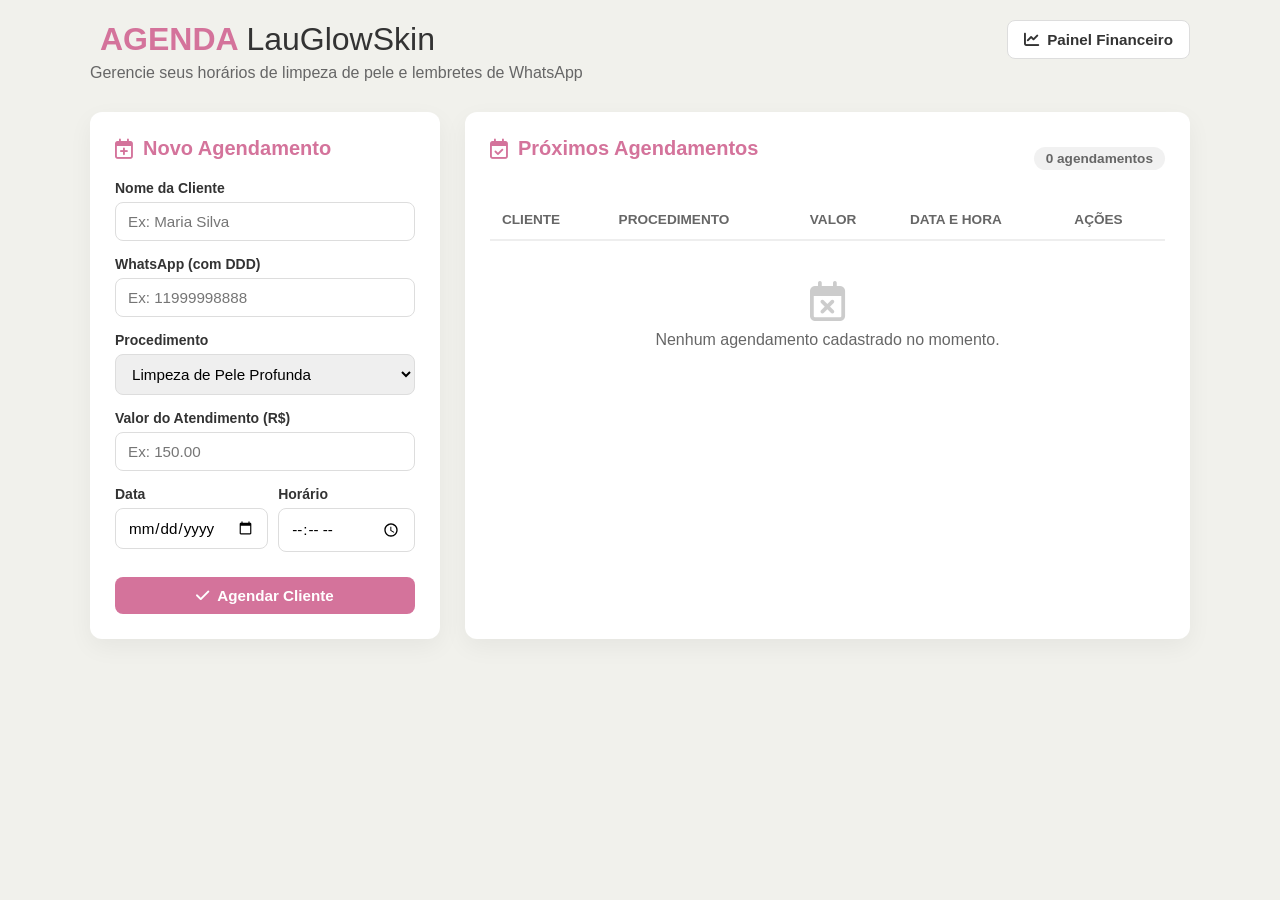
==== index.html @ 62284722 "Add files via upload" ====
<!DOCTYPE html>
<html lang="pt-BR">
<head>
  <meta charset="UTF-8">
  <meta name="viewport" content="width=device-width, initial-scale=1.0">
  <title>Agenda - Estética & Limpeza de Pele</title>
  <link rel="stylesheet" href="style.css">
  <link rel="stylesheet" href="https://cdnjs.cloudflare.com/ajax/libs/font-awesome/6.4.0/css/all.min.css">
</head>
<body>

  <div class="app-container">
    <header class="header">
      <div class="header-top">
        <div class="logo">
          <i class="fa-solid fa-sparkles"></i>
          <h1>AGENDA <span>LauGlowSkin</span></h1>
        </div>
        <a href="financeiro.html" class="btn btn-secondary">
          <i class="fa-solid fa-chart-line"></i> Painel Financeiro
        </a>
      </div>
      <p>Gerencie seus horários de limpeza de pele e lembretes de WhatsApp</p>
    </header>

    <main class="main-content">
      <!-- Form Section -->
      <section class="card form-card">
        <h2><i class="fa-regular fa-calendar-plus"></i> Novo Agendamento</h2>
        <form id="booking-form">
          <div class="form-group">
            <label for="client-name">Nome da Cliente</label>
            <input type="text" id="client-name" placeholder="Ex: Maria Silva" required>
          </div>

          <div class="form-group">
            <label for="client-phone">WhatsApp (com DDD)</label>
            <input type="tel" id="client-phone" placeholder="Ex: 11999998888" required>
          </div>

          <div class="form-group">
            <label for="service-type">Procedimento</label>
            <select id="service-type" required>
              <option value="Limpeza de Pele Profunda">Limpeza de Pele Profunda</option>
              <option value="Limpeza de Pele com Peeling">Limpeza de Pele com Peeling</option>
              <option value="Hidratação Facial">Hidratação Facial</option>
              <option value="Revitalização Facial">Revitalização Facial</option>
            </select>
          </div>

          <div class="form-group">
            <label for="service-price">Valor do Atendimento (R$)</label>
            <input type="number" id="service-price" step="0.01" placeholder="Ex: 150.00" required>
          </div>

          <div class="form-row">
            <div class="form-group">
              <label for="booking-date">Data</label>
              <input type="date" id="booking-date" required>
            </div>

            <div class="form-group">
              <label for="booking-time">Horário</label>
              <input type="time" id="booking-time" required>
            </div>
          </div>

          <button type="submit" class="btn btn-primary">
            <i class="fa-solid fa-check"></i> Agendar Cliente
          </button>
        </form>
      </section>

      <!-- List Section -->
      <section class="card list-card">
        <div class="list-header">
          <h2><i class="fa-regular fa-calendar-check"></i> Próximos Agendamentos</h2>
          <div class="badge-count" id="appointment-count">0 agendamentos</div>
        </div>

        <div class="table-wrapper">
          <table id="appointments-table">
            <thead>
              <tr>
                <th>Cliente</th>
                <th>Procedimento</th>
                <th>Valor</th>
                <th>Data e Hora</th>
                <th>Ações</th>
              </tr>
            </thead>
            <tbody id="appointments-list">
              <!-- Inserido dinamicamente via JS -->
            </tbody>
          </table>
          <div id="empty-state" class="empty-state">
            <i class="fa-regular fa-calendar-xmark"></i>
            <p>Nenhum agendamento cadastrado no momento.</p>
          </div>
        </div>
      </section>
    </main>
  </div>

  <script src="script.js"></script>
</body>
</html>
---- style.css ----
:root {
  --primary-color: #d4739b;
  --primary-hover: #c44f80;
  --bg-color: #f1f1ec;
  --card-bg: #ffffff;
  --text-main: #333333;
  --text-muted: #666666;
  --whatsapp-color: #25d366;
  --whatsapp-hover: #1ebd56;
  --danger-color: #e63946;
  --border-radius: 12px;
  --shadow: 0 8px 24px rgba(0, 0, 0, 0.05);
}

* {
  box-sizing: border-box;
  margin: 0;
  padding: 0;
  font-family: 'Segoe UI', Tahoma, Geneva, Verdana, sans-serif;
}

body {
  background-color: var(--bg-color);
  color: var(--text-main);
  padding: 20px;
  min-height: 100vh;
}

.app-container {
  max-width: 1100px;
  margin: 0 auto;
}

.header {
  margin-bottom: 30px;
}

.header-top {
  display: flex;
  justify-content: space-between;
  align-items: center;
  flex-wrap: wrap;
  gap: 15px;
}

.header .logo {
  display: flex;
  align-items: center;
  gap: 10px;
  color: var(--primary-color);
}

.header h1 {
  font-size: 2rem;
  font-weight: 700;
}

.header h1 span {
  font-weight: 300;
  color: var(--text-main);
}

.header p {
  color: var(--text-muted);
  margin-top: 5px;
}

.main-content {
  display: grid;
  grid-template-columns: 350px 1fr;
  gap: 25px;
}

@media (max-width: 900px) {
  .main-content {
    grid-template-columns: 1fr;
  }
}

.card {
  background: var(--card-bg);
  border-radius: var(--border-radius);
  padding: 25px;
  box-shadow: var(--shadow);
}

.card h2 {
  font-size: 1.25rem;
  margin-bottom: 20px;
  color: var(--primary-color);
  display: flex;
  align-items: center;
  gap: 10px;
}

/* Form Styles */
.form-group {
  margin-bottom: 15px;
}

.form-row {
  display: flex;
  gap: 10px;
}

.form-row .form-group {
  flex: 1;
}

label {
  display: block;
  font-size: 0.875rem;
  font-weight: 600;
  margin-bottom: 6px;
  color: var(--text-main);
}

input, select {
  width: 100%;
  padding: 10px 12px;
  border: 1px solid #ddd;
  border-radius: 8px;
  font-size: 0.95rem;
  outline: none;
  transition: border-color 0.2s;
}

input:focus, select:focus {
  border-color: var(--primary-color);
}

.btn {
  border: none;
  border-radius: 8px;
  padding: 10px 16px;
  font-size: 0.95rem;
  font-weight: 600;
  cursor: pointer;
  display: inline-flex;
  align-items: center;
  justify-content: center;
  gap: 8px;
  text-decoration: none;
  transition: background-color 0.2s, transform 0.1s;
}

.btn:active {
  transform: scale(0.98);
}

.btn-primary {
  width: 100%;
  background-color: var(--primary-color);
  color: white;
  margin-top: 10px;
}

.btn-primary:hover {
  background-color: var(--primary-hover);
}

.btn-secondary {
  background-color: #fff;
  border: 1px solid #ddd;
  color: var(--text-main);
}

.btn-secondary:hover {
  background-color: #f5f5f5;
}

/* Table & List Styles */
.list-header {
  display: flex;
  justify-content: space-between;
  align-items: center;
  margin-bottom: 20px;
}

.badge-count {
  background-color: #f1f1f1;
  padding: 4px 12px;
  border-radius: 20px;
  font-size: 0.85rem;
  font-weight: 600;
  color: var(--text-muted);
}

.table-wrapper {
  overflow-x: auto;
}

table {
  width: 100%;
  border-collapse: collapse;
  text-align: left;
}

th {
  padding: 12px;
  border-bottom: 2px solid #eee;
  color: var(--text-muted);
  font-size: 0.85rem;
  text-transform: uppercase;
}

td {
  padding: 14px 12px;
  border-bottom: 1px solid #f5f5f5;
  font-size: 0.95rem;
  vertical-align: middle;
}

.actions-cell {
  display: flex;
  gap: 8px;
}

.btn-whatsapp {
  background-color: var(--whatsapp-color);
  color: white;
  padding: 6px 12px;
  font-size: 0.85rem;
}

.btn-whatsapp:hover {
  background-color: var(--whatsapp-hover);
}

.btn-delete {
  background-color: #f8d7da;
  color: var(--danger-color);
  padding: 6px 10px;
  font-size: 0.85rem;
}

.btn-delete:hover {
  background-color: #f5c2c7;
}

.empty-state {
  text-align: center;
  padding: 40px 20px;
  color: var(--text-muted);
  display: none;
}

.empty-state i {
  font-size: 2.5rem;
  margin-bottom: 10px;
  color: #ccc;
}

.badge-tomorrow {
  background-color: #fff3cd;
  color: #856404;
  font-size: 0.75rem;
  padding: 2px 6px;
  border-radius: 4px;
  margin-left: 5px;
  font-weight: 600;
}

/* Dashboard / Financeiro Styles */
.stats-grid {
  display: grid;
  grid-template-columns: repeat(auto-fit, minmax(280px, 1fr));
  gap: 20px;
}

.stat-card {
  display: flex;
  align-items: center;
  gap: 20px;
}

.stat-icon {
  width: 60px;
  height: 60px;
  border-radius: 50%;
  display: flex;
  align-items: center;
  justify-content: center;
  font-size: 1.5rem;
}

.icon-green { background-color: #e8f5e9; color: #2e7d32; }
.icon-orange { background-color: #fff3e0; color: #ef6c00; }
.icon-blue { background-color: #e3f2fd; color: #1565c0; }

.stat-info h3 {
  font-size: 0.875rem;
  color: var(--text-muted);
  font-weight: 600;
  margin-bottom: 5px;
}

.stat-info p {
  font-size: 1.5rem;
  font-weight: 700;
  color: var(--text-main);
}

.status-badge {
  padding: 4px 8px;
  border-radius: 4px;
  font-size: 0.75rem;
  font-weight: 700;
}

.status-pending { background-color: #fff3cd; color: #856404; }
.status-done { background-color: #d1e7dd; color: #0f5132; }
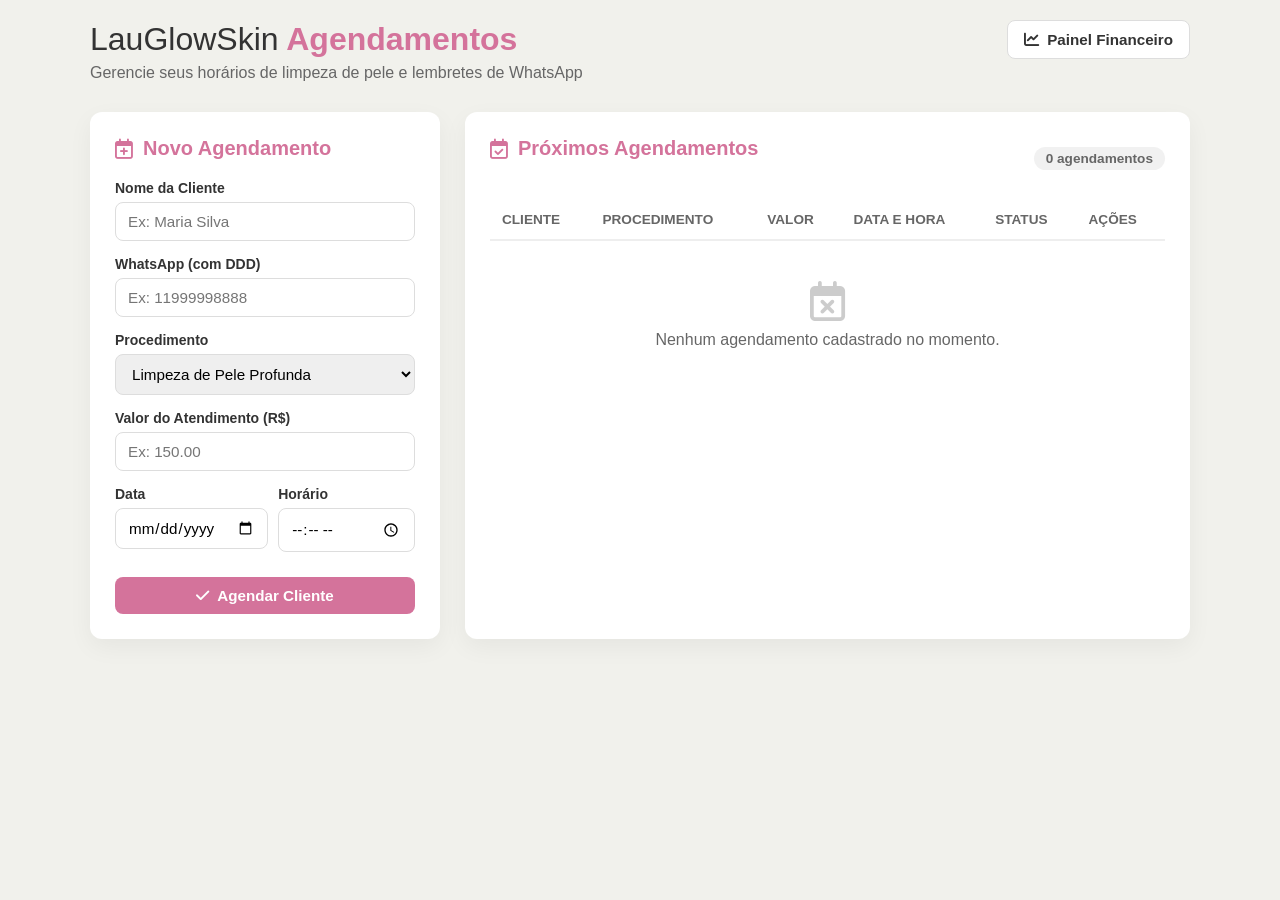
==== commit ec56a65b: "Update title and labels in index.html" ====
--- a/index.html
+++ b/index.html
@@ -3,7 +3,7 @@
 <head>
   <meta charset="UTF-8">
   <meta name="viewport" content="width=device-width, initial-scale=1.0">
-  <title>Agenda - Estética & Limpeza de Pele</title>
+  <title>Agenda LauGlowSkin</title>
   <link rel="stylesheet" href="style.css">
   <link rel="stylesheet" href="https://cdnjs.cloudflare.com/ajax/libs/font-awesome/6.4.0/css/all.min.css">
 </head>
@@ -13,8 +13,7 @@
     <header class="header">
       <div class="header-top">
         <div class="logo">
-          <i class="fa-solid fa-sparkles"></i>
-          <h1>AGENDA <span>LauGlowSkin</span></h1>
+          <h1><span class="pink-title">LauGlowSkin</span> Agendamentos</h1>
         </div>
         <a href="financeiro.html" class="btn btn-secondary">
           <i class="fa-solid fa-chart-line"></i> Painel Financeiro
@@ -24,7 +23,7 @@
     </header>
 
     <main class="main-content">
-      <!-- Form Section -->
+      <!-- Formulário -->
       <section class="card form-card">
         <h2><i class="fa-regular fa-calendar-plus"></i> Novo Agendamento</h2>
         <form id="booking-form">
@@ -43,6 +42,10 @@
             <select id="service-type" required>
               <option value="Limpeza de Pele Profunda">Limpeza de Pele Profunda</option>
               <option value="Limpeza de Pele com Peeling">Limpeza de Pele com Peeling</option>
+              <option value="Limpeza + Dermaplaning">Limpeza + Dermaplaning</option>
+              <option value="Peeling Rose De Mer">Peeling Rose De Mer</option>
+              <option value="Hidralips">Hidralips</option>
+              <option value="Limpeza + Microagulhamento">Limpeza + Microagulhamento</option>
               <option value="Hidratação Facial">Hidratação Facial</option>
               <option value="Revitalização Facial">Revitalização Facial</option>
             </select>
@@ -71,7 +74,7 @@
         </form>
       </section>
 
-      <!-- List Section -->
+      <!-- Lista de Agendamentos -->
       <section class="card list-card">
         <div class="list-header">
           <h2><i class="fa-regular fa-calendar-check"></i> Próximos Agendamentos</h2>
@@ -82,15 +85,16 @@
           <table id="appointments-table">
             <thead>
               <tr>
-                <th>Cliente</th>
-                <th>Procedimento</th>
-                <th>Valor</th>
-                <th>Data e Hora</th>
-                <th>Ações</th>
+                <th>CLIENTE</th>
+                <th>PROCEDIMENTO</th>
+                <th>VALOR</th>
+                <th>DATA E HORA</th>
+                <th>STATUS</th>
+                <th>AÇÕES</th>
               </tr>
             </thead>
             <tbody id="appointments-list">
-              <!-- Inserido dinamicamente via JS -->
+              <!-- Preenchido via JS -->
             </tbody>
           </table>
           <div id="empty-state" class="empty-state">
